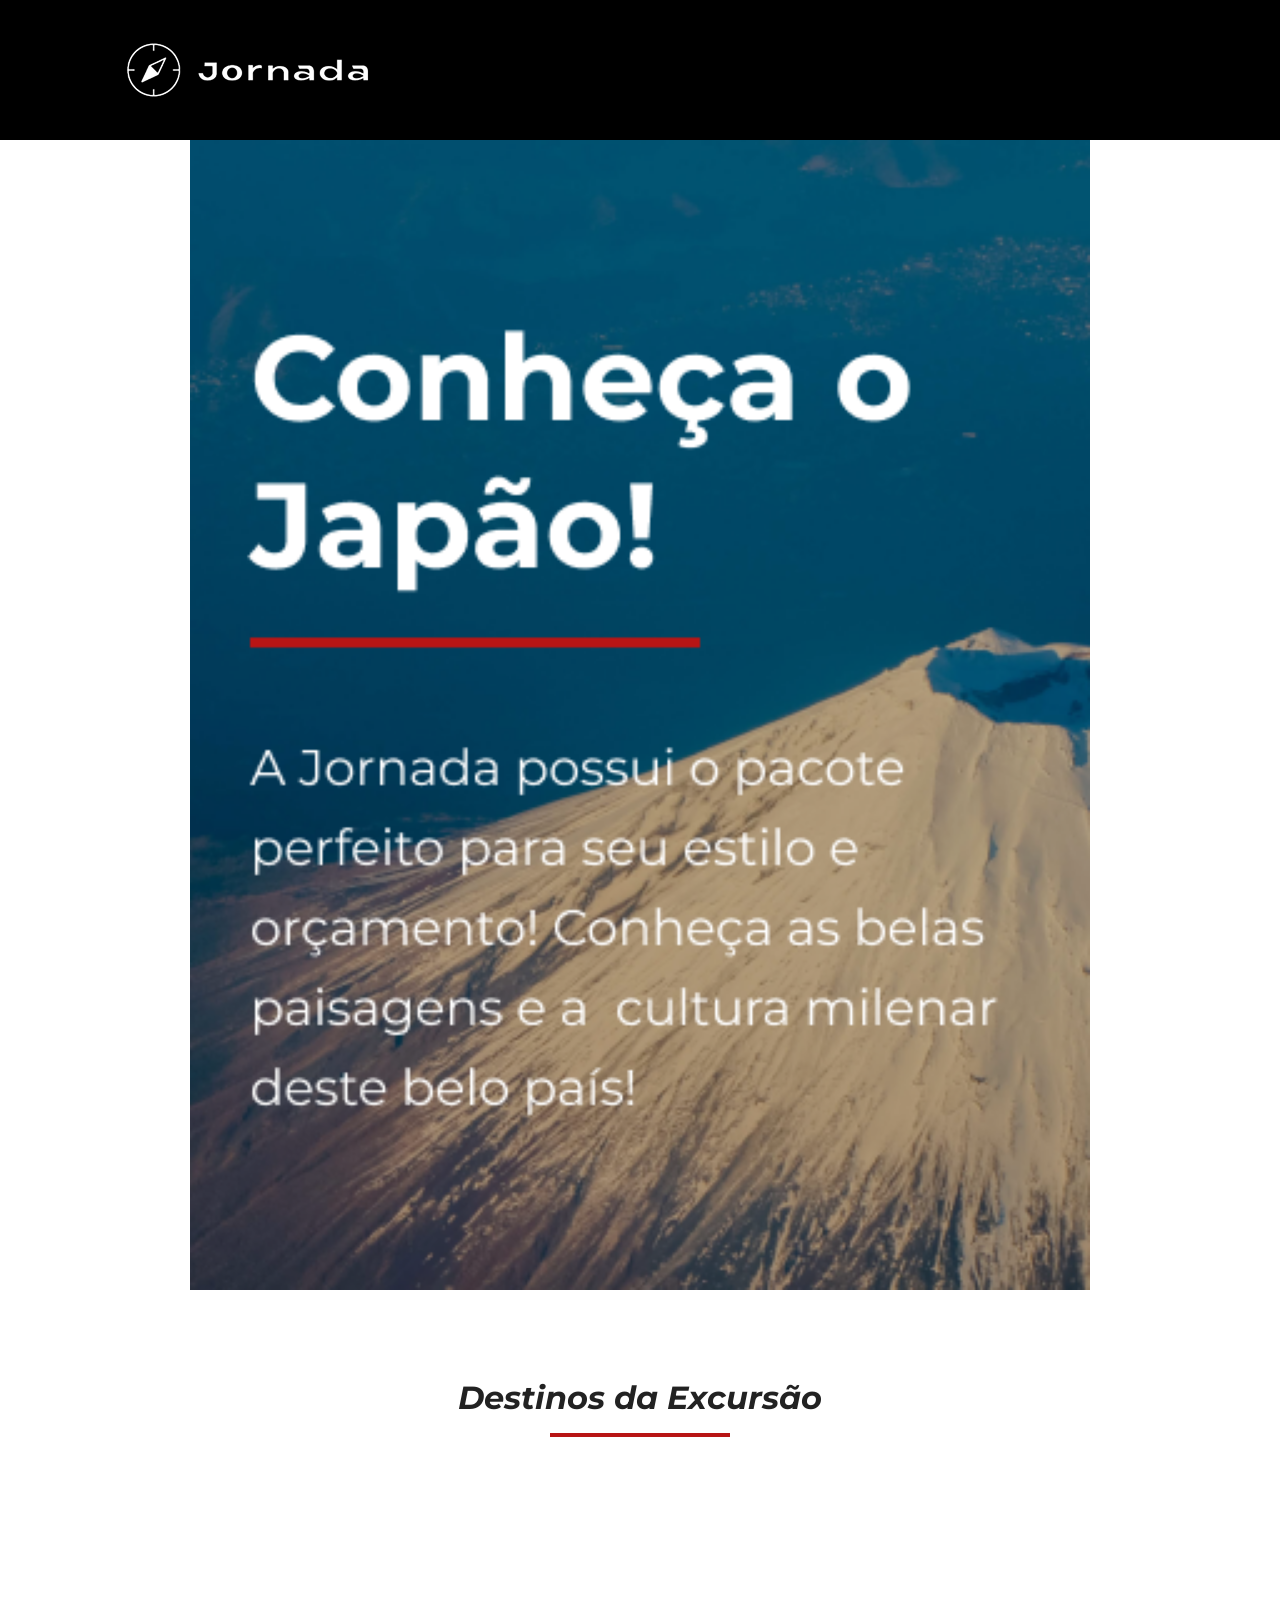
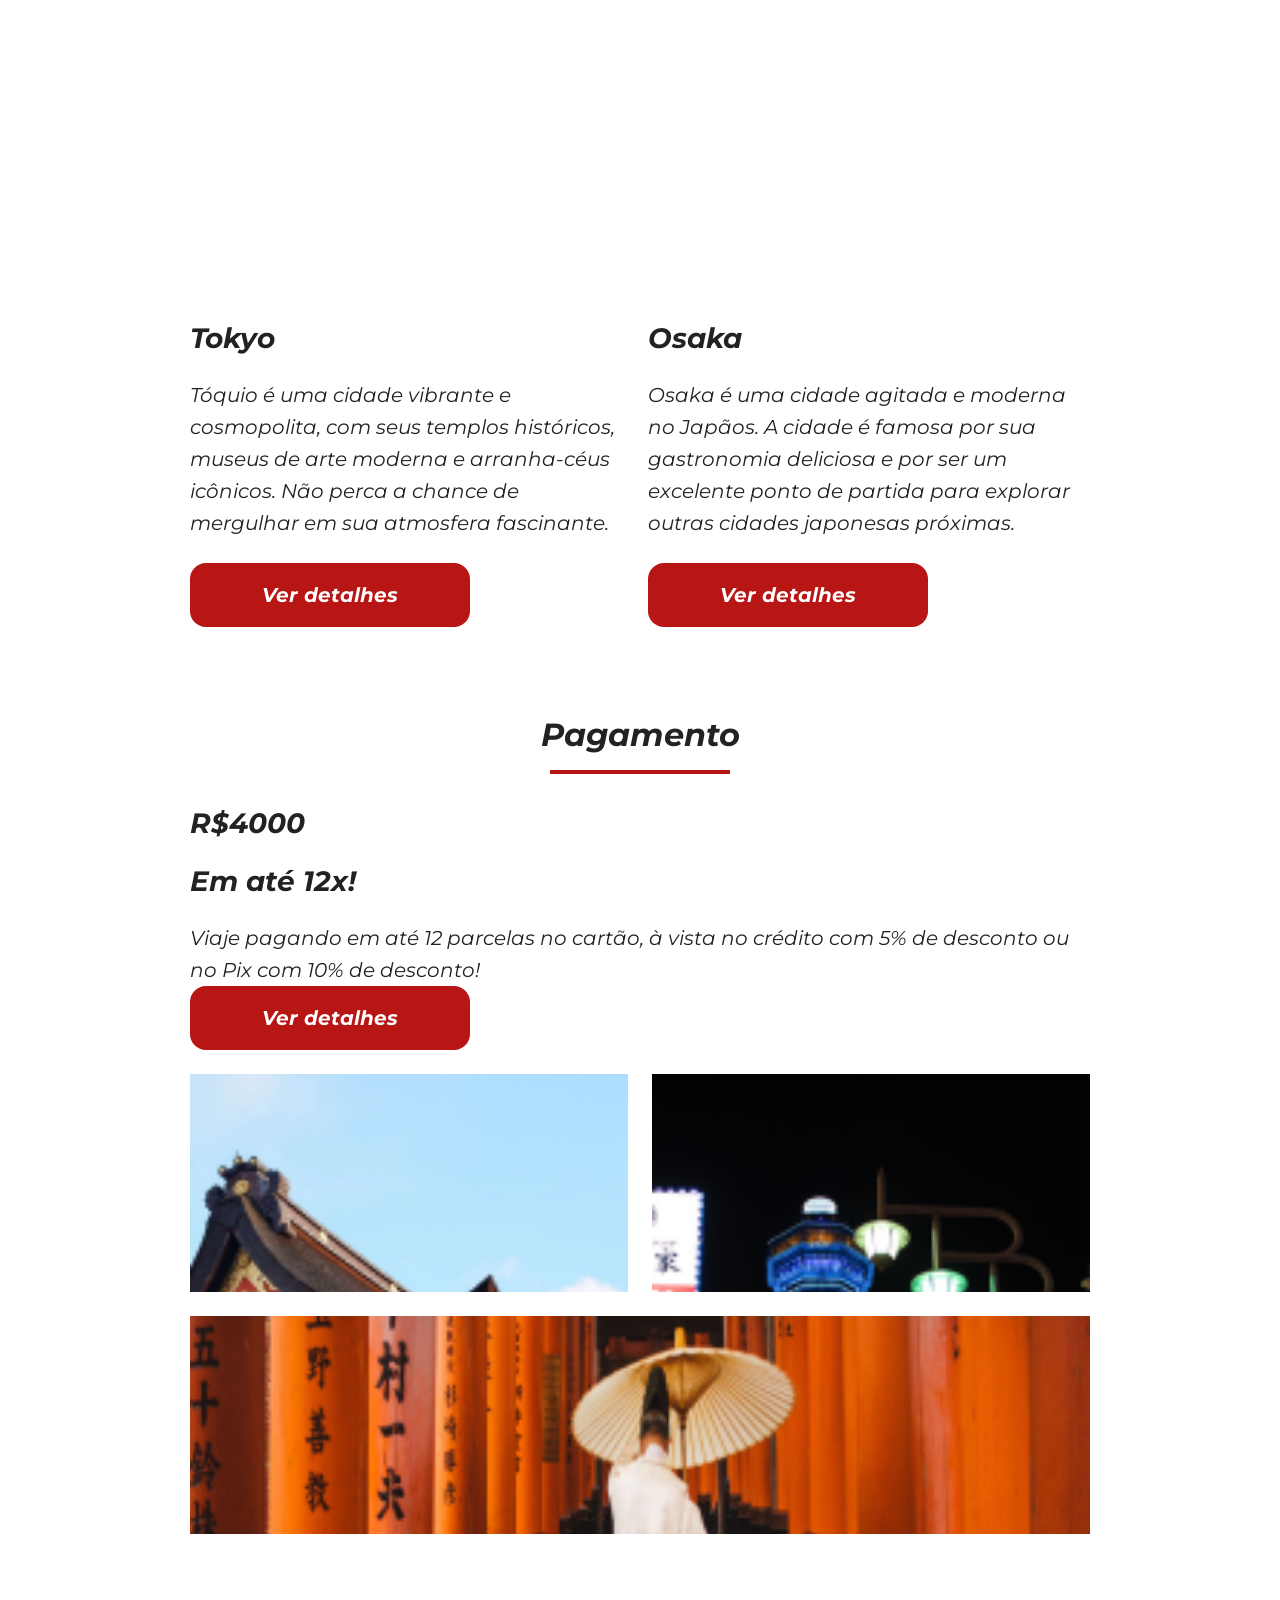
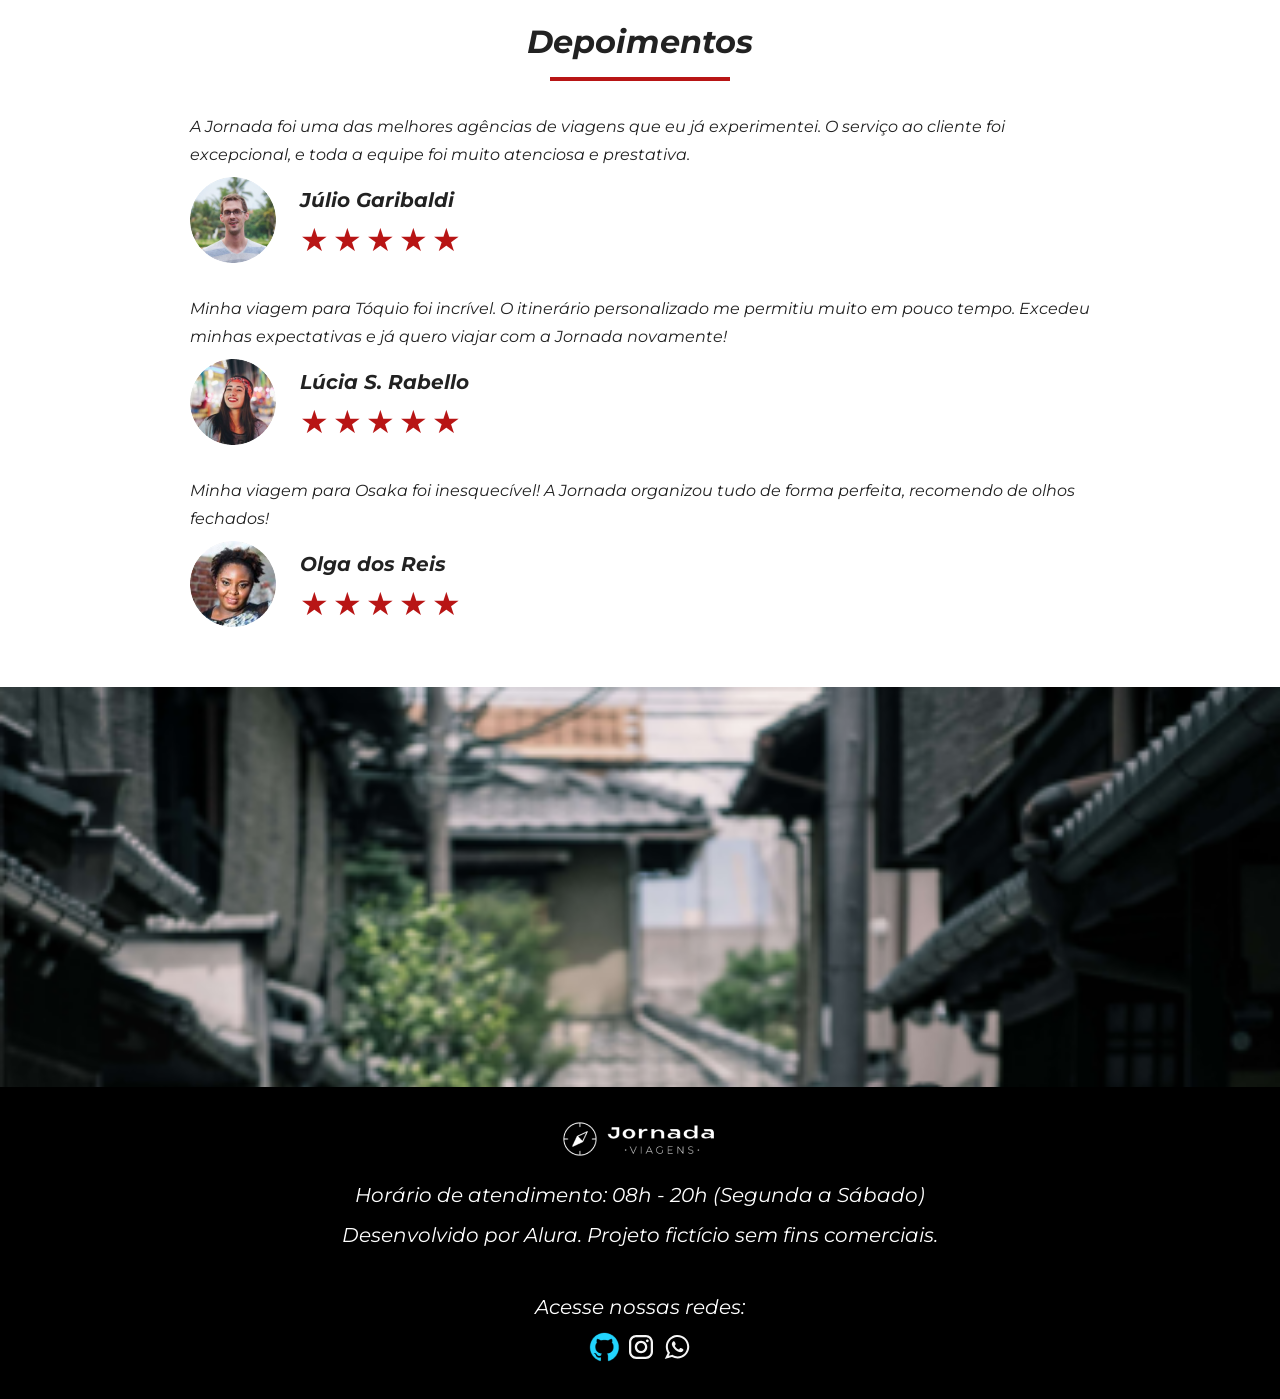
==== pacotes-de-viagens.html @ e1c0dc18 "feat: adiciona pagina de pacote de viagens japan no mobile" ====
<!doctype html>
<html lang="pt-br">
  <head>
    <meta charset="UTF-8" />
    <meta name="viewport" content="width=device-width, initial-scale=1.0" />
    <title>Pacote de Viagens - Jornada Viagens</title>
    <link rel="stylesheet" href="css/global.css" />
    <link rel="stylesheet" href="css/header.css" />
    <link rel="stylesheet" href="css/footer.css" />
    <link rel="stylesheet" href="css/pacotes.css" />
    <link rel="stylesheet" href="css/destination.css" />
    <link rel="stylesheet" href="css/testimonials.css">
  </head>
  <body>
    <header class="main-header">
      <a
        class="logo"
        href="pacotes-de-viagens.html"
        title="voltar para a pagina inicial"
      >
        <img
          src=".//img/bussola-jornada-branca.png"
          alt="Bussola do logo Jornada Viagens na cor branca"
          class="img-mobile"
        />
        <img
          class="img-desktop"
          src="img/bussola-texto-jornada-branca.png"
          alt="Logo Jornada Viagens na cor branca"
        />
      </a>
      <div class="navigation-menu">
        <label for="menu">
          <img src="img/menu.png" alt="menu" />
        </label>
        <input type="checkbox" id="menu" hidden />
        <nav>
          <ul class="list-links">
            <li>
              <a href="blog.html" target="_blank" title="Acessar blog"></a>
            </li>
            <li>
              <a
                href="pacotes.html"
                target="_blank"
                title="Acessar Pacote de Viagens"
              ></a>
            </li>
            <li>
              <a
                href="contato.html"
                target="_blank"
                title="Acessar Contato"
              ></a>
            </li>
          </ul>
        </nav>
      </div>
    </header>
    <main>
      <section class="hero-package">
        <img
          src="img/hero-japao-mobile.png"
          alt="Conheça o Japão - A Jornada possui o pacote perfeito para seu estilo e orçamento"
        />
      </section>
      <section class="destinations">
        <div class="section-title">
          <h2>Destinos da Excursão</h2>
          <hr />
        </div>
        <div class="destinations-items">
          <article class="item tokyo">
            <header>
              <div class="img-item"></div>
              <h3 class="content-title">Tokyo</h3>
            </header>
            <p class="content-text">
              Tóquio é uma cidade vibrante e cosmopolita, com seus templos
              históricos, museus de arte moderna e arranha-céus icônicos. Não
              perca a chance de mergulhar em sua atmosfera fascinante.
            </p>
            <footer>
              <a
                href="#"
                class="button"
                target="_blank"
                title="Veja mais detalhes do destino Tokyo"
                >Ver detalhes</a
              >
            </footer>
          </article>
          <article class="item osaka">
            <header>
              <div class="img-item"></div>
              <h3 class="content-title">Osaka</h3>
            </header>
            <p class="content-text">
              Osaka é uma cidade agitada e moderna no Japãos. A cidade é famosa
              por sua gastronomia deliciosa e por ser um excelente ponto de
              partida para explorar outras cidades japonesas próximas.
            </p>
            <footer>
              <a
                href="#"
                class="button"
                target="_blank"
                title="Veja mais detalhes do destino Osaka"
                >Ver detalhes</a
              >
            </footer>
          </article>
        </div>
      </section>
      <section class="payments-package">
        <div class="section-title">
          <h2>Pagamento</h2>
          <hr />
        </div>
        <div class="payments-content">
          <h3 class="content-title">R$4000</h3>
          <h4 class="content-title">Em até 12x!</h4>
          <p class="content-text">
            Viaje pagando em até 12 parcelas no cartão, à vista no crédito com
            5% de desconto ou no Pix com 10% de desconto!
          </p>
          <a href="#" class="button">Ver detalhes</a>
        </div>
        <div class="image-gallery">
          <div class="image first"></div>
          <div class="image second"></div>
          <div class="image third"></div>
        </div>
      </section>
      <section class="testimonials-package">
        <div class="section-title">
          <h2>Depoimentos</h2>
          <hr />
        </div>
        <div class="testimonial-container">
          <article>
            <header>
              <p>
                A Jornada foi uma das melhores agências de viagens que eu já
                experimentei. O serviço ao cliente foi excepcional, e toda a
                equipe foi muito atenciosa e prestativa.
              </p>
            </header>
            <footer>
              <img
                src="img/avatar-julio.png"
                alt="imagem de perfil do cliente Júlio Garibaldi"
              />
              <div class="profile-content">
                <h3>Júlio Garibaldi</h3>
                <div class="rating">
                  <span class="star">★</span>
                  <span class="star">★</span>
                  <span class="star">★</span>
                  <span class="star">★</span>
                  <span class="star">★</span>
                </div>
              </div>
            </footer>
          </article>
          <article>
            <header>
              <p>
               Minha viagem para Tóquio foi incrível. O itinerário personalizado me permitiu muito em pouco tempo. Excedeu minhas expectativas e já quero viajar com a Jornada novamente!
              </p>
            </header>
            <footer>
              <img
                src="img/avatar-lucia.png"
                alt="imagem de perfil da cliente Lúcia S. Rabello"
              />
              <div class="profile-content">
                <h3>Lúcia S. Rabello</h3>
                <div class="rating">
                  <span class="star">★</span>
                  <span class="star">★</span>
                  <span class="star">★</span>
                  <span class="star">★</span>
                  <span class="star">★</span>
                </div>
              </div>
            </footer>
          </article>
          <article>
            <header>
              <p>
               Minha viagem para Osaka foi inesquecível! A Jornada organizou tudo de forma perfeita, recomendo de olhos fechados!
              </p>
            </header>
            <footer>
              <img
                src="img/avatar-olga.png"
                alt="imagem de perfil da cliente Olga dos Reis"
              />
              <div class="profile-content">
                <h3>Olga dos Reis</h3>
                <div class="rating">
                  <span class="star">★</span>
                  <span class="star">★</span>
                  <span class="star">★</span>
                  <span class="star">★</span>
                  <span class="star">★</span>
                </div>
              </div>
            </footer>
          </article>
        </div>
      </section>
      <section class="bottom-hero-package">
        <div class="hero-img">

        </div>
      </section>
    </main>
    <footer class="main-footer">
      <div class="footer-content">
        <img src="img/logo-footer.png" alt="logo completo Jornada Viagens">
        <p>Horário de atendimento: 08h - 20h (Segunda a Sábado)</p>
        <p>Desenvolvido por Alura. Projeto fictício sem fins comerciais.</p>
      </div>
      <div class="footer-social">
        <p>Acesse nossas redes:</p>

        <a href="https://github.com/Padnogueira" target="_blank" title="Acesse meu portfólio
        "
        ><img src=".//img/github.png" alt="icone do githube na cor azul"></a>
        </a>

        <a href="https://www.instagram.com/padnogueira" target="_blank" title="Acesse meu instagram"

        ><img src=".//img/icone-instagram.svg" alt="icone do instagram na cor branca"></a>
        </a>

        <a href="#" target="_blank" title="Acesse meu whatsapp"
        ><img src=".//img/icone-whatsapp.svg" alt="icone do whatsapp na cor branca"></a>
        </a>
      </div>
    </footer>
  </body>
</html>
---- css/global.css ----
@font-face {
  font-family: "Montserrat";
  src: url(../Montserrat-Italic-VariableFont_wght.ttf);
  font-style: normal;
  font-display: swap;
}

:root {
  --primary-color: #8f0101;
  --secondary-color: #b81515;

  --background-primary-color: #ffffff;
  --background-secondary-color: #f5f5f5;
  --background-tertiary-color: #000000;

  --text-primary-color: #222222;
  --text-secondary-color: #ffffff;

  --title-weight: 700;
  --text-weight: 400;
  --menu-text-weight: 500;
}

/* CSS RESET */
body,
img,
h1,
p,
fieldset,
legend,
label,
input,
select,
textarea,
button {
  margin: 0;
  padding: 0;
  box-sizing: border-box;
}

body {
  font-family: "Montserrat";
  color: var(--text-primary-color);
}

section {
  width: 312px;
  margin: 0 auto 60px;
}

section.hero {
  width: 100%;
  margin: 0;
}

section.bottom-hero {
  width: 100%;
  margin: 0;
}

.section-title {
  width: 280px;
  margin: 0 auto 32px;
}
.section-title h2 {
  font-size: 28px;
  font-weight: var(--title-weight);
  margin: 0;
  text-align: center;
  margin-top: 88px;
}

.section-title hr {
  width: 180px;
  height: 4px;
  background-color: var(--secondary-color);
  border: none;
  margin: 16px auto 32px;
}

.content-title {
  font-size: 28px;
  font-weight: var(--title-weight);
  margin: 0 0 24px;
}
.content-text {
  font-size: 20px;
  font-weight: var(--text-weight);
  line-height: 32px;
}

.button {
  min-width: 280px;
  height: 64px;
  color: var(--text-secondary-color);
  font-weight: var(--title-weight);
  font-size: 20px;
  background-color: var(--secondary-color);
  border-radius: 16px;
  display: inline-block;
  text-decoration: none;
  line-height: 64px;
  text-align: center;
}

@media screen and (min-width: 768px) {
  section {
    width: 648px;
  }
  .section-title {
    width: 100%;
    margin: 0 auto;
  }
  .section-title h2 {
    font-size: 32px;
  }
}

@media screen and (min-width: 1024px) {
  section {
    width: 900px;
  }
  .button:hover {
    background-color: var(--primary-color);
  }
}

@media screen and (min-width: 1440px) {
  section {
    width: 1200px;
  }
}
---- css/header.css ----
.main-header {
  background-color: var(--background-tertiary-color);
  display: flex;
  flex-direction: row;
  justify-content: space-between;
  align-items: flex-start;
  padding: 38px 48px;
  position: relative;
}

.logo {
  display: inline-block;
  width: 68px;
  height: 64px;
}

.img-mobile {
  display: block;
}
.img-desktop {
  display: none;
}
.navigation-menu {
  margin-top: 24px;
}

input[type="checkbox"]:checked ~ nav {
  display: block;
  position: absolute;
  top: 100%;
  left: 0;
  width: 100%;
  background-color: var(--background-tertiary-color);
}

nav {
  display: none;
  font-family: "Montserrat";
}

.list-links {
  list-style: none;
  font-weight: var(--menu-text-weight);
}

.list-links li {
  margin: 16px 0;
}
.list-links li a {
  color: var(--text-secondary-color);
  text-decoration: none;
  font-weight: var(--menu-text-weight);
  font-size: 24px;
}

@media screen and (min-width: 768px) {
  .navigation-menu {
    margin-top: 0;
  }
  .navigation-menu label {
    display: none;
  }
  .navigation-menu nav {
    display: block;
  }
  .navigation-menu ul {
    display: flex;
    justify-content: space-between;
    align-items: center;
    padding: 0;
    width: 467px;
  }
  .navigation-menu ul li {
    margin: 0;
  }
}

@media screen and (min-width: 1024px) {
  .main-header {
    padding: 38px 120px;
  }
  .logo {
    width: 206px;
    height: 64px;
  }

  .img-desktop {
    display: block;
  }

  .img-mobile {
    display: none;
  }
  .navigation-menu a:hover {
    color: var(--primary-color);
  }
}

@media screen and (min-width: 1920px) {
  .main-header {
    padding: 38px 160px;
  }
}
---- css/footer.css ----
.main-footer {
  background-color: var(--background-tertiary-color);
  width: 100%;
  display: flex;
  flex-direction: column;
  align-items: center;
  padding: 32px 34px;
  box-sizing: border-box;
}

.main-footer .footer-content {
  text-align: center;
}
.main-footer .footer-content img {
  margin-bottom: 16px;
}
.main-footer p {
  color: var(--text-secondary-color);
  font-size: 16px;
  line-height: 28px;
  font-weight: var(--text-weight);
  margin-bottom: 8px;
}

.main-footer .footer-social {
  text-align: center;
}

@media screen and (min-width: 768px) {
  .main-footer {
    padding: 32px 60px;
  }
  .main-footer p {
    font-size: 20px;
    line-height: 32px;
  }
  .main-footer .footer-social {
    margin-top: 32px;
  }
}

@media screen and (min-width: 1440px) {
  .main-footer {
    flex-direction: row;
    padding: 52px 120px;
    justify-content: space-between;
  }
  .main-footer .footer-content {
    text-align: left;
  }
  .main-footer .footer-social {
    width: 165px;
  }
  .main-footer .footer-social p {
    font-size: 16px;
  }
}
---- css/pacotes.css ----
.hero-package img {
    
    width: 100%;
    display: block;
}

.payments-content {
    margin-bottom: 24px;
}

.image-gallery {
    display: grid;
    grid-template-columns: 1fr 1fr;
    gap: 24px;
    height: 460px;
    margin-top: 24px;
    width: 100%;
}

.image-gallery .first {
    background: url(../img/gallery-japao-1-mobile.png) no-repeat;
    background-size: cover;
}

.image-gallery .second {
    background: url(../img/gallery-japao-2-mobile.png) no-repeat;
    background-size: cover;
}

.image-gallery .third {
    background: url(../img/gallery-japao-3-mobile.png) no-repeat;
    background-size: cover;
    grid-column: span 2; /* ocupa as duas colunas */
}

.bottom-hero-package .hero-img {
    background: url(../img/bg-bottom-hero-japan-mobile.png) no-repeat;
    background-size: cover;
    height: 400px;
    width: 100%;
}

section.bottom-hero-package {
    width: 100%;
    margin: 0;
}
---- css/destination.css ----
.destinations-items {
  display: flex;
  flex-direction: column;
  align-items: center;
  gap: 24px;
}

.destinations .item .img-item {
  width: 100%;
  height: 368px;
}

.destinations .item.tokyo .img-item {
  background: url(../img/tokyo-mobile.jpg);
  background-size: cover;
}
.destinations .item.osaka .img-item {
  background: url(../img/osaka-mobile.jpg);
  background-size: cover;
}
.destination .item header h3 {
  margin: 24px 0;
}
.destinations .item p {
  margin-bottom: 24px;
  
}
.destinations .button {
  width: 100%;
}

@media screen and (min-width: 768px) {
  .destinations {
    width: 648px;
  }
  .destinations .item .img-item {
    width: 100%;
    height: 452px;
  }
 .destinations .item.tokyo .img-item {
  background: url(../img/tokyo-tablet-desk.jpg);
  background-size: cover;
 }
  .destinations .item.osaka .img-item {
    background: url(../img/osaka-tablet-desk.jpg);
    background-size: cover;
  }
  .destinations .button {
    width: 280px;
  }
}
@media screen and (min-width: 1024px) {
  .destinations {
    width: 900px;
  }

  .destinations .item .img-item {
    width: 100%;
    height: 452px;
  }
  .destinations-items {
    flex-direction: row;
    align-items: flex-start;
  }
}
@media screen and (min-width: 1440px) {
  .destinations {
    width: 1200px;
    
  }
  .destinations-items {
    flex-direction: row;
  }
}
---- css/testimonials.css ----
.testimonial-container {
  display: flex;
  flex-direction: column;
  gap: 32px;
}

.testimonial-container article header p {
  font-size: 16px;
  line-height: 28px;
}

.testimonial-container footer {
  display: flex;
  flex-direction: row;
  align-items: center;
  gap: 24px;
  margin-top: 8px;
}

.testimonial-container footer img {
  width: 86px;
  height: 86px;
}

.testimonial-container footer .profile-content h3 {
  font-size: 20px;
  line-height: 32px;
  font-weight: var(--title-weight);
  margin: 0 0 8px;
}
.testimonial-container footer .profile-content .rating .star {
  font-size: 32px;
  color: var(--secondary-color);
  line-height: 32px;
}
@media screen and (min-width: 1440px) {
  .testimonial-container {
    flex-direction: row;
  }
}
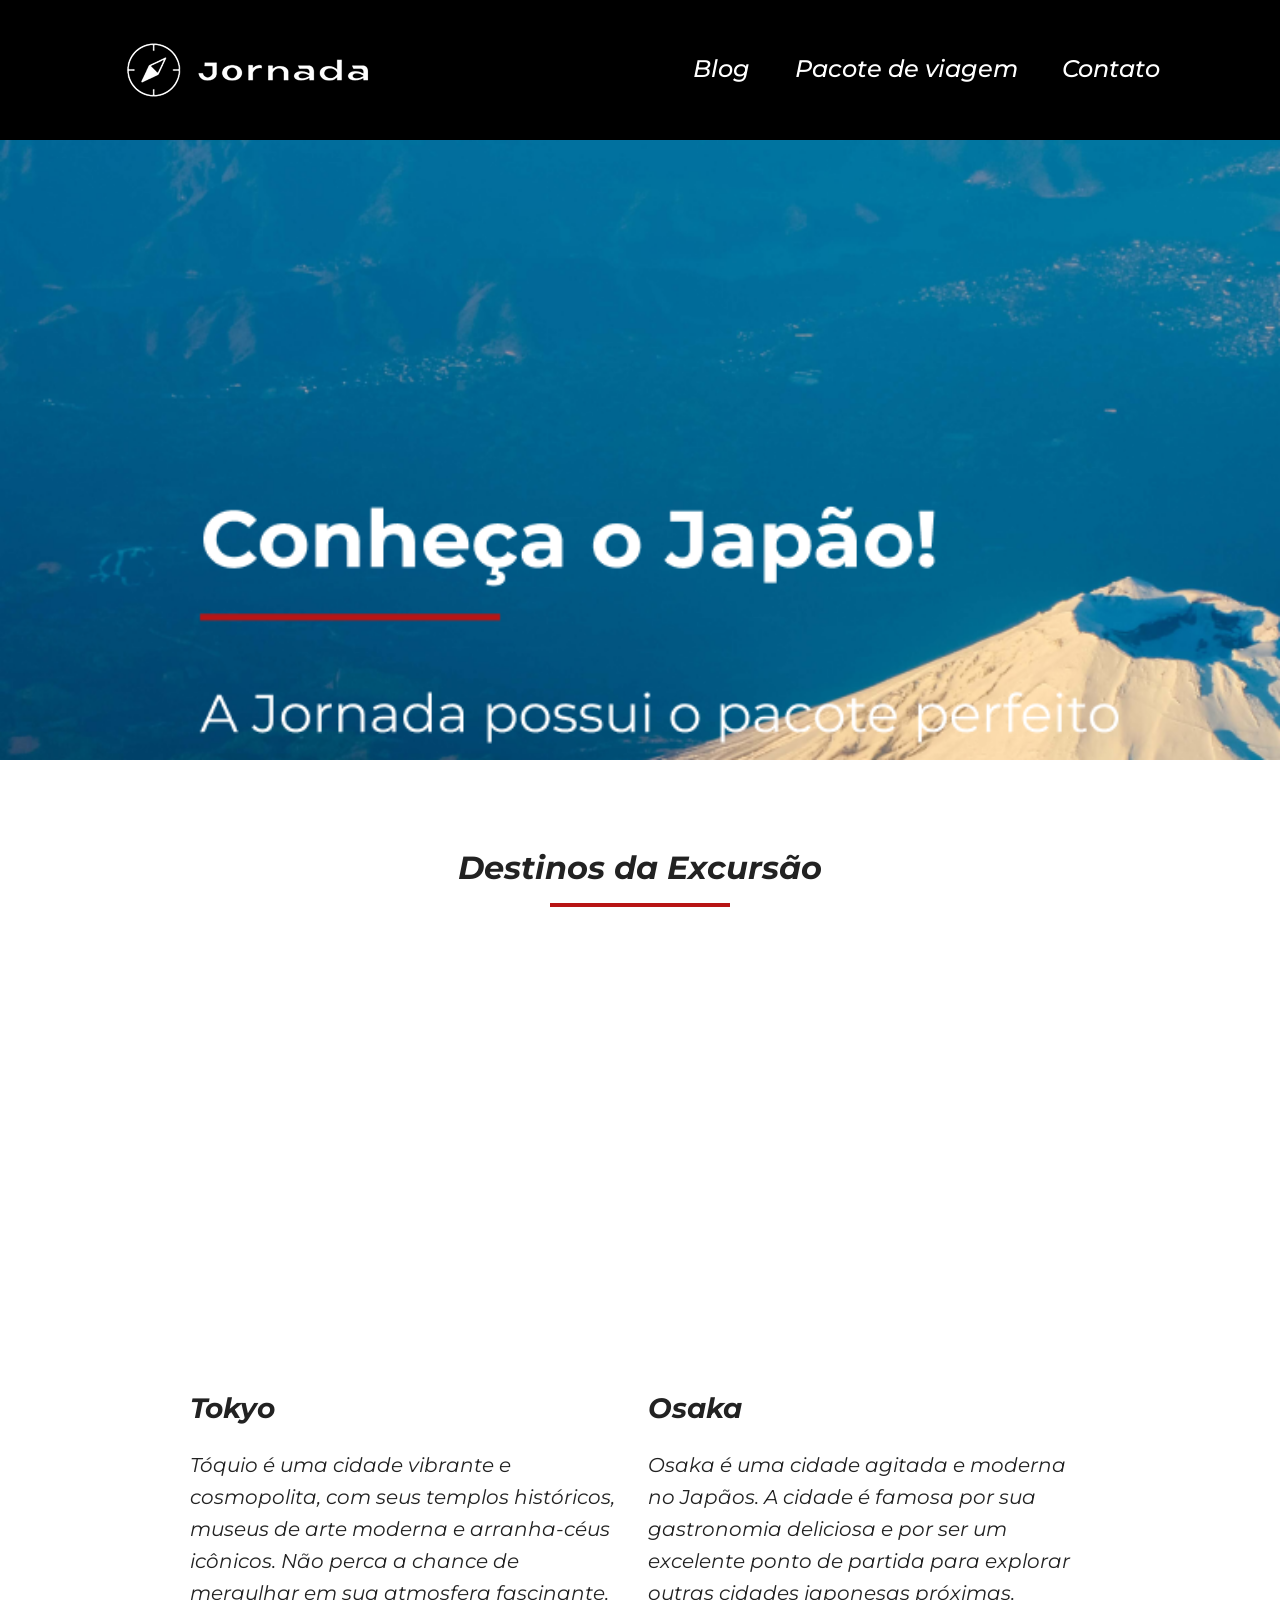
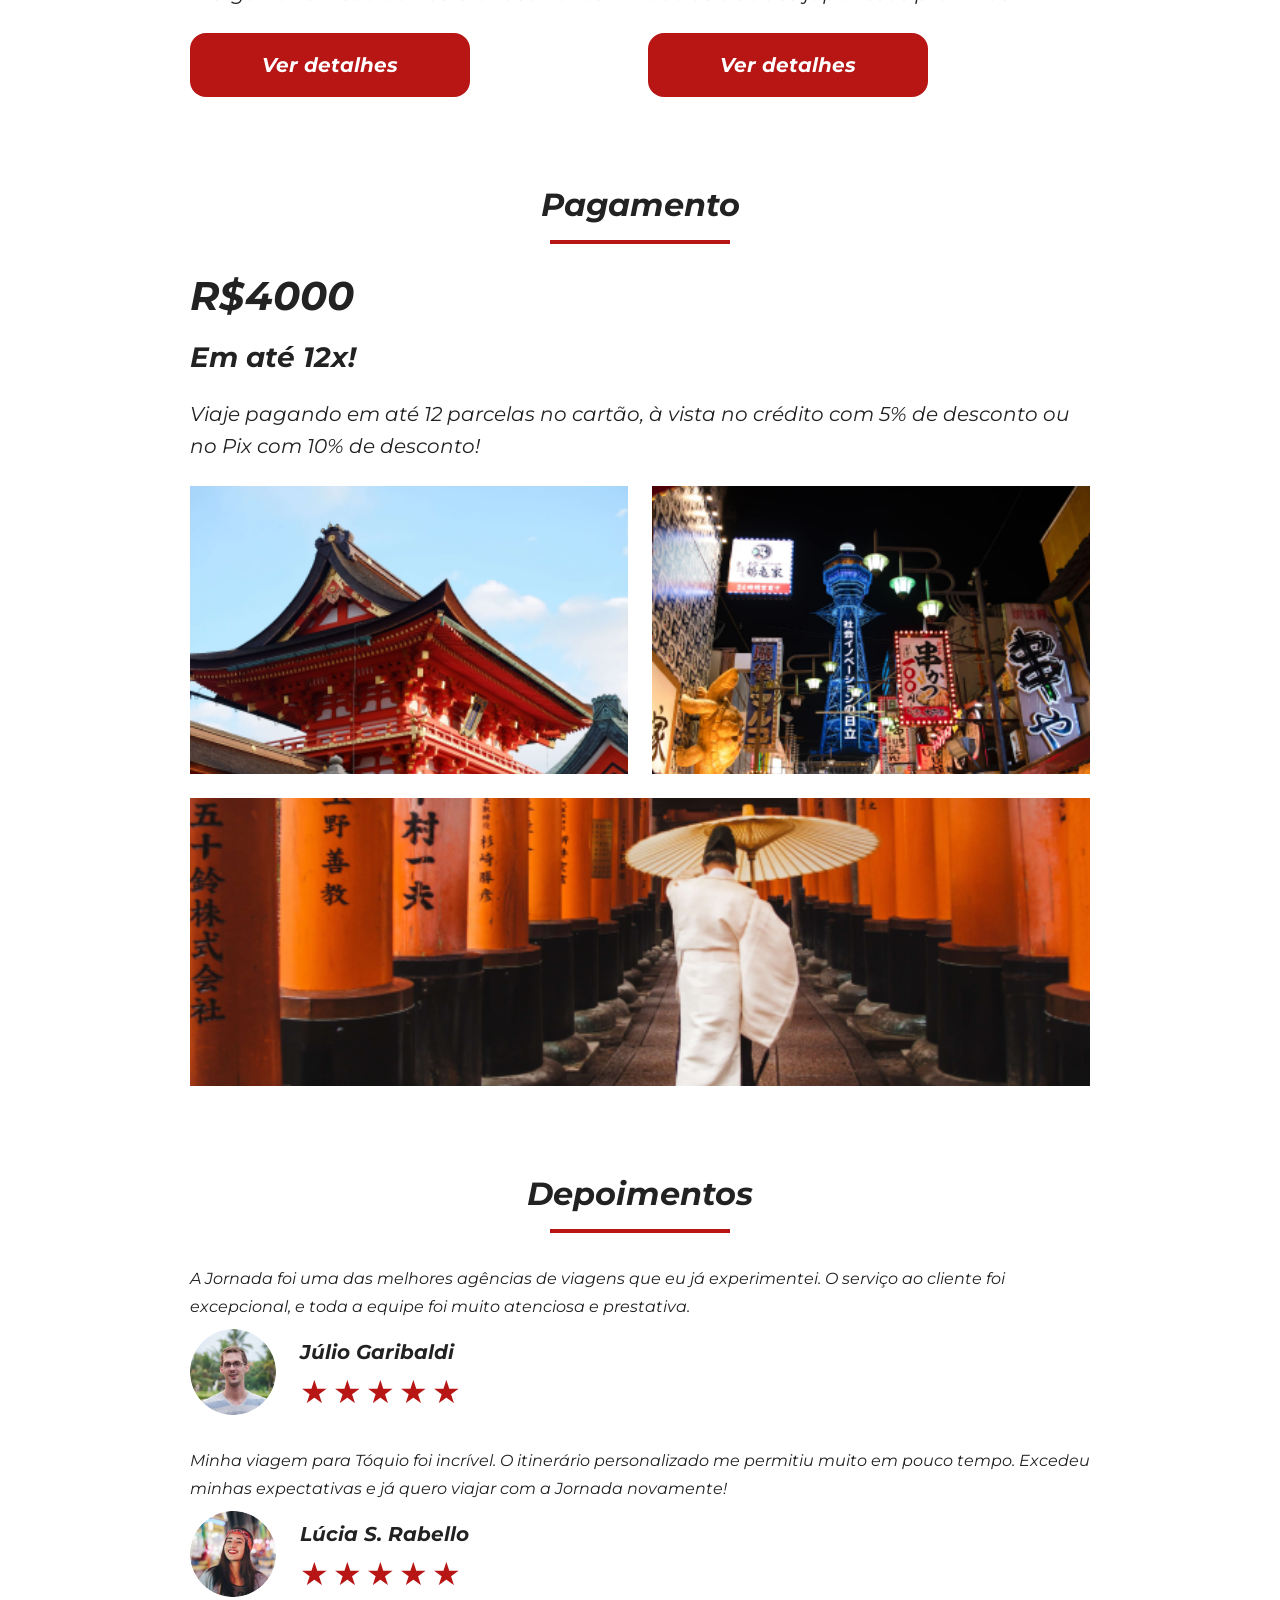
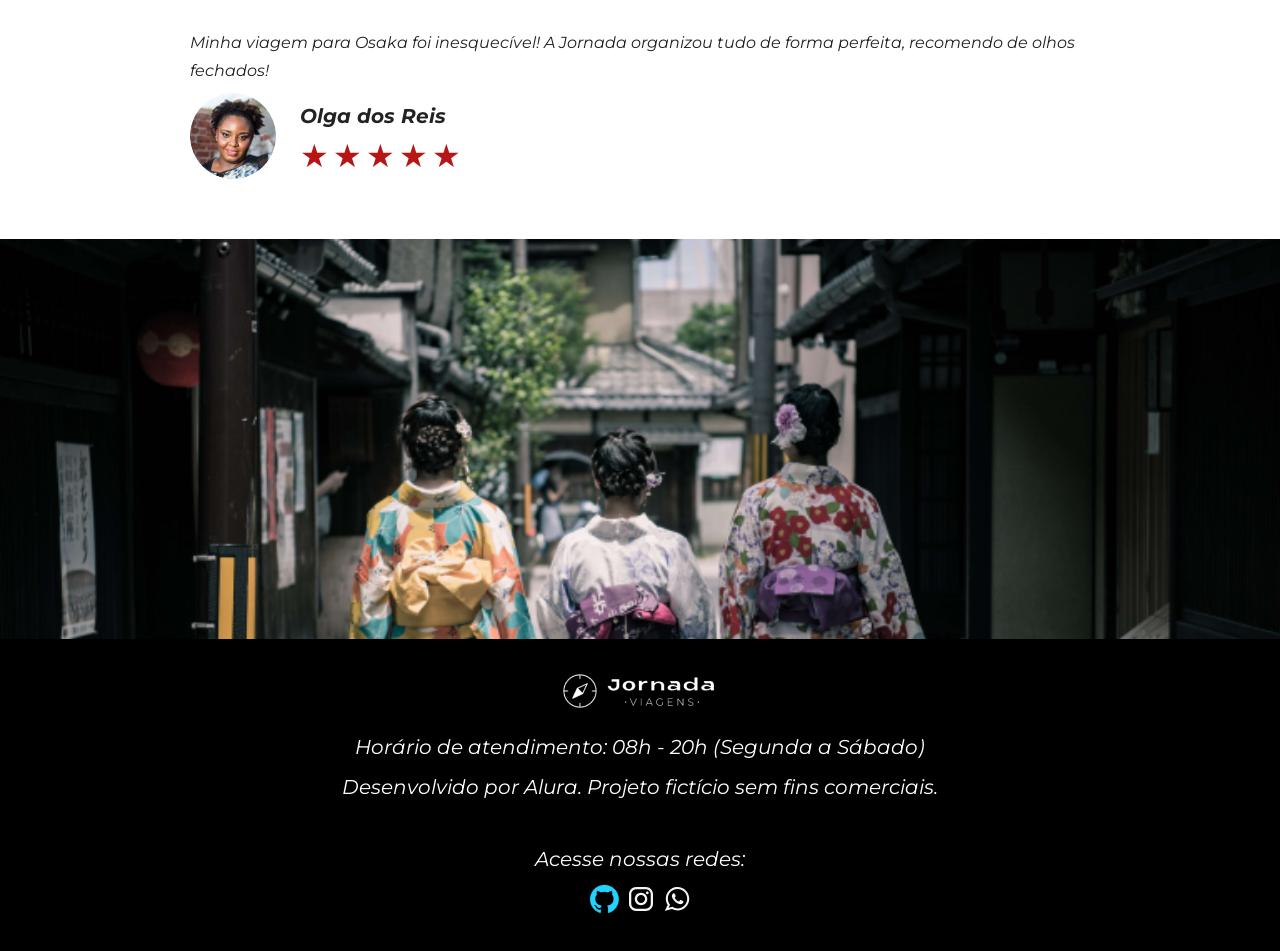
==== commit 91a2ff80: "feat: adiciona responsividade tablet na pagina de pacotes" ====
--- a/pacotes-de-viagens.html
+++ b/pacotes-de-viagens.html
@@ -37,21 +37,21 @@
         <nav>
           <ul class="list-links">
             <li>
-              <a href="blog.html" target="_blank" title="Acessar blog"></a>
+              <a href="blog.html" target="_blank" title="Acessar blog">Blog</a>
             </li>
             <li>
               <a
                 href="pacotes.html"
                 target="_blank"
                 title="Acessar Pacote de Viagens"
-              ></a>
+              >Pacote de viagem</a>
             </li>
             <li>
               <a
                 href="contato.html"
                 target="_blank"
                 title="Acessar Contato"
-              ></a>
+              >Contato</a>
             </li>
           </ul>
         </nav>
@@ -59,10 +59,7 @@
     </header>
     <main>
       <section class="hero-package">
-        <img
-          src="img/hero-japao-mobile.png"
-          alt="Conheça o Japão - A Jornada possui o pacote perfeito para seu estilo e orçamento"
-        />
+        <div class="hero-img"></div>
       </section>
       <section class="destinations">
         <div class="section-title">
--- a/css/pacotes.css
+++ b/css/pacotes.css
@@ -1,9 +1,9 @@
-.hero-package img {
-    
+.hero-package .hero-img {
+    background: url(../img/hero-japao-mobile.png) no-repeat;
+    background-size: cover;
+    height: 400px;
     width: 100%;
-    display: block;
 }
-
 .payments-content {
     margin-bottom: 24px;
 }
@@ -40,7 +40,61 @@
     width: 100%;
 }
 
-section.bottom-hero-package {
+.payments-package h3.content-title {
+    font-size: 40px;
+    font-weight: 700;
+    line-height: 1;
+}
+
+@media screen and (min-width: 768px) {
+    .hero-package .hero-img {
+        background: url(../img/hero-japao-tablet.png) no-repeat;
+        background-size: cover;
+        height: 620px;
+    }
+
+    .bottom-hero-package .hero-img {
+        background: url(../img/bg-bottom-hero-japan-tablet.png) no-repeat;
+        background-size: cover;
+        height: 400px;
+    }
+
+    .image-gallery {
+        height: 600px;
+    }
+
+    .image-gallery .first {
+        background: url(../img/gallery-japao-1-tablet.png) no-repeat;
+        background-size: cover;
+    }
+
+    .image-gallery .second {
+        background: url(../img/gallery-japao-2-tablet.png) no-repeat;
+        background-size: cover;
+    }
+
+    .image-gallery .third {
+        background: url(../img/gallery-japao-3-tablet.png) no-repeat;
+        background-size: cover;
+    }
+
+    .destinations .button {
+        width: 280px;
+    }
+
+    section.bottom-hero-package {
+        width: 100%;
+        margin: 0;
+    }
+    section.hero-package {
     width: 100%;
     margin: 0;
+}
+.payments-package .button {
+    display: none;
+}
+.navigation-menu ul li a:hover {
+    text-decoration: underline;
+}
+
 }
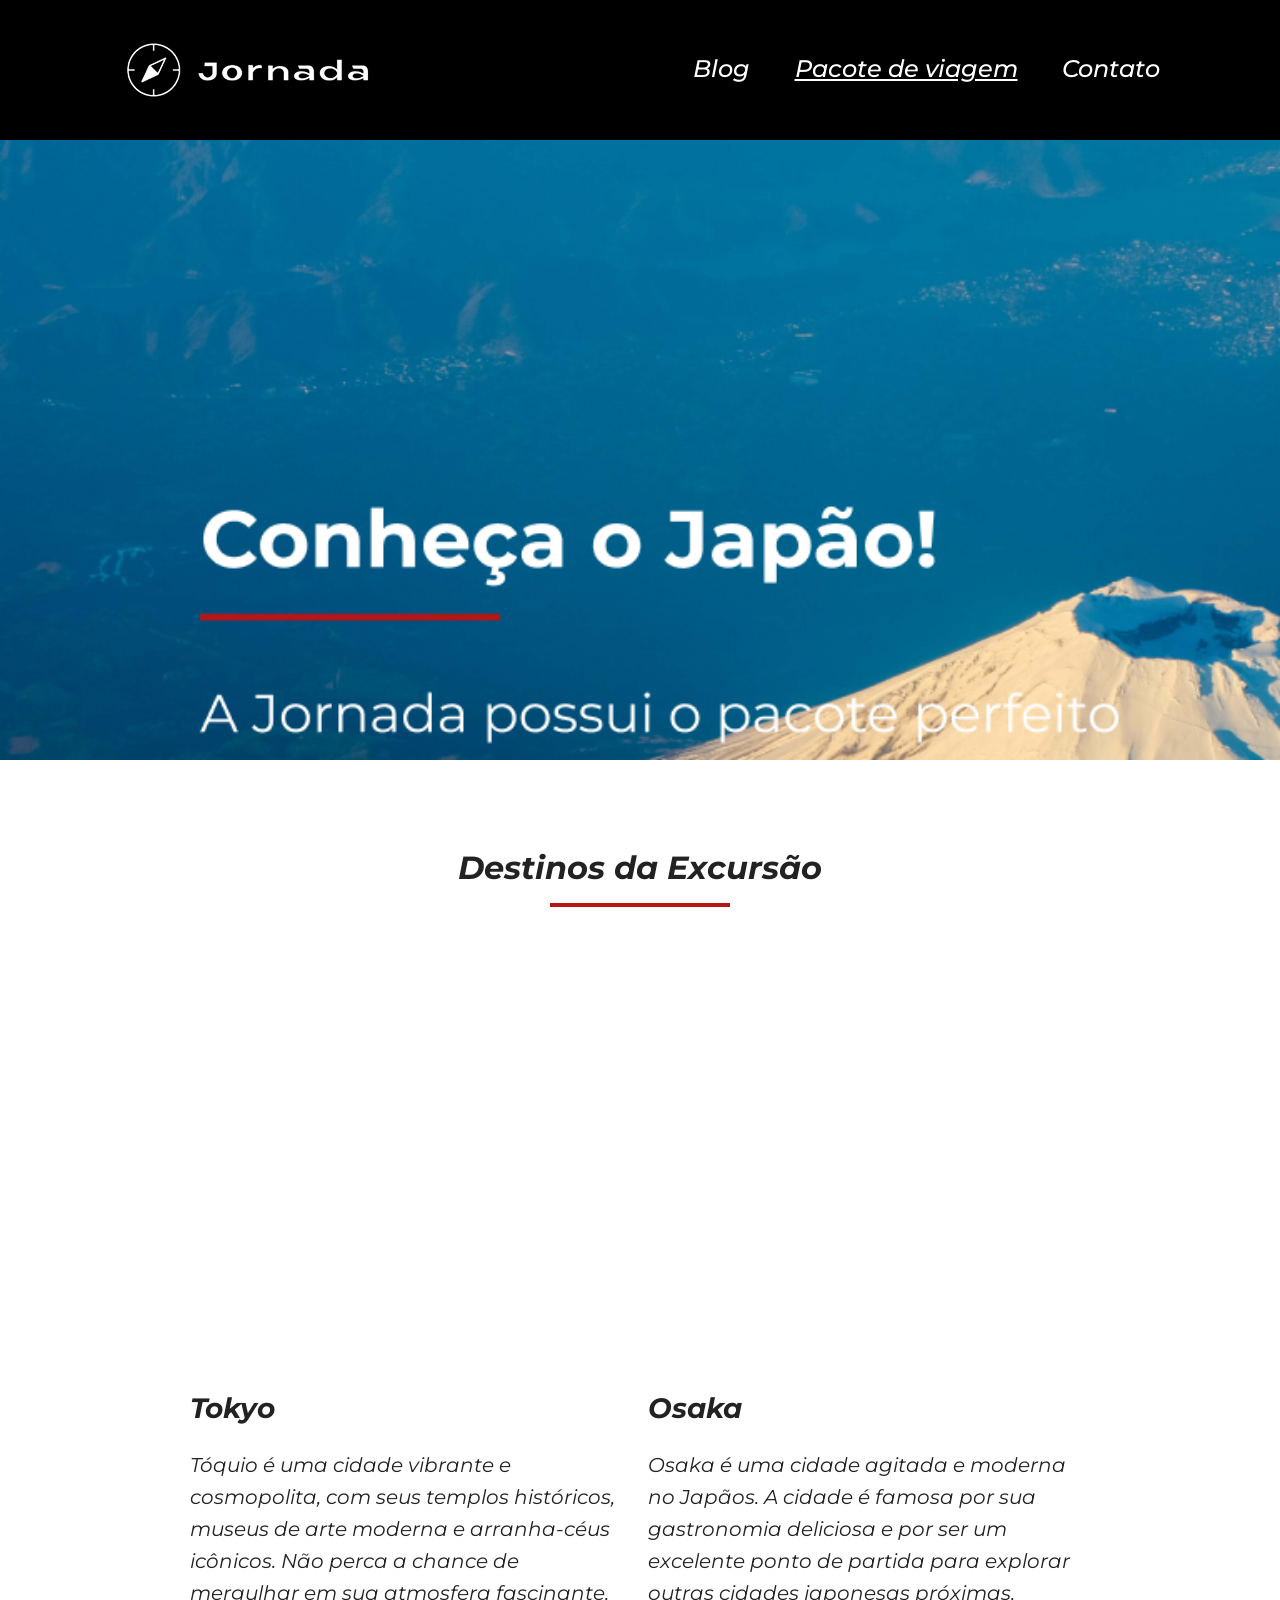
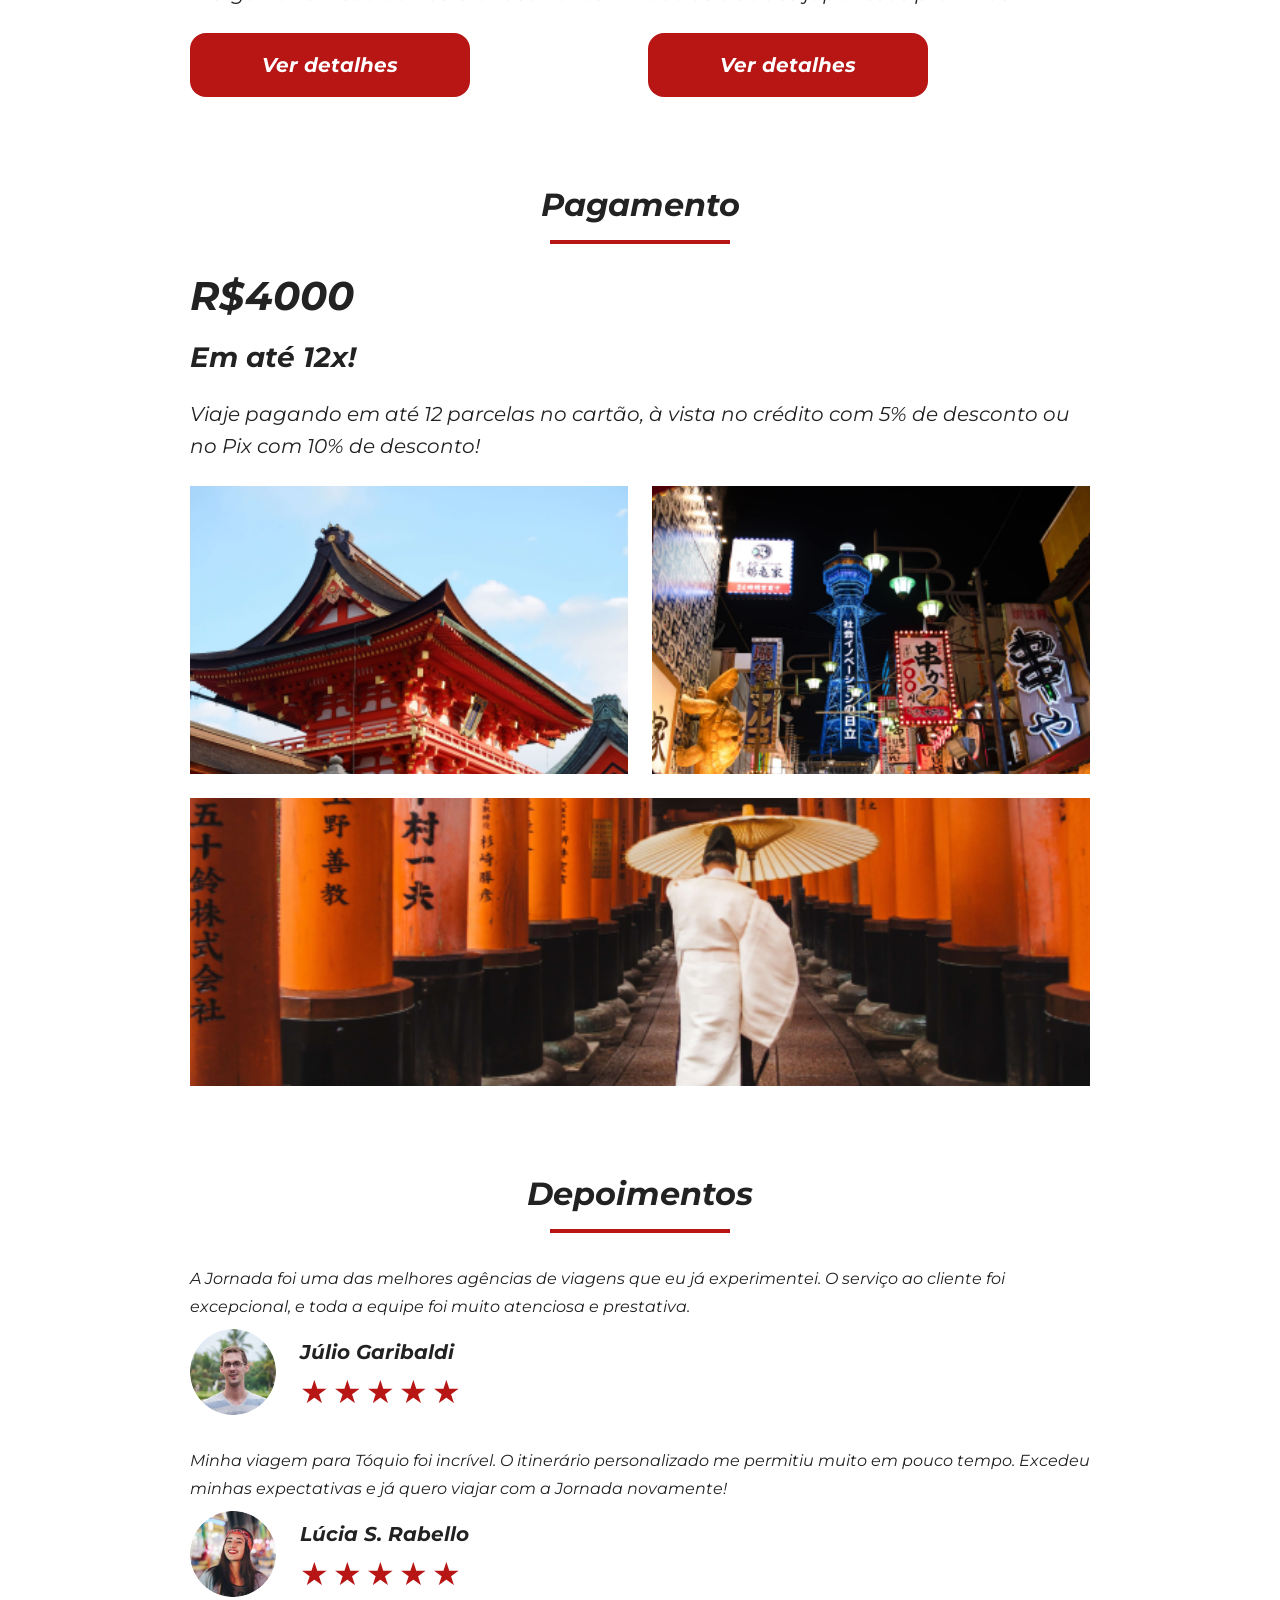
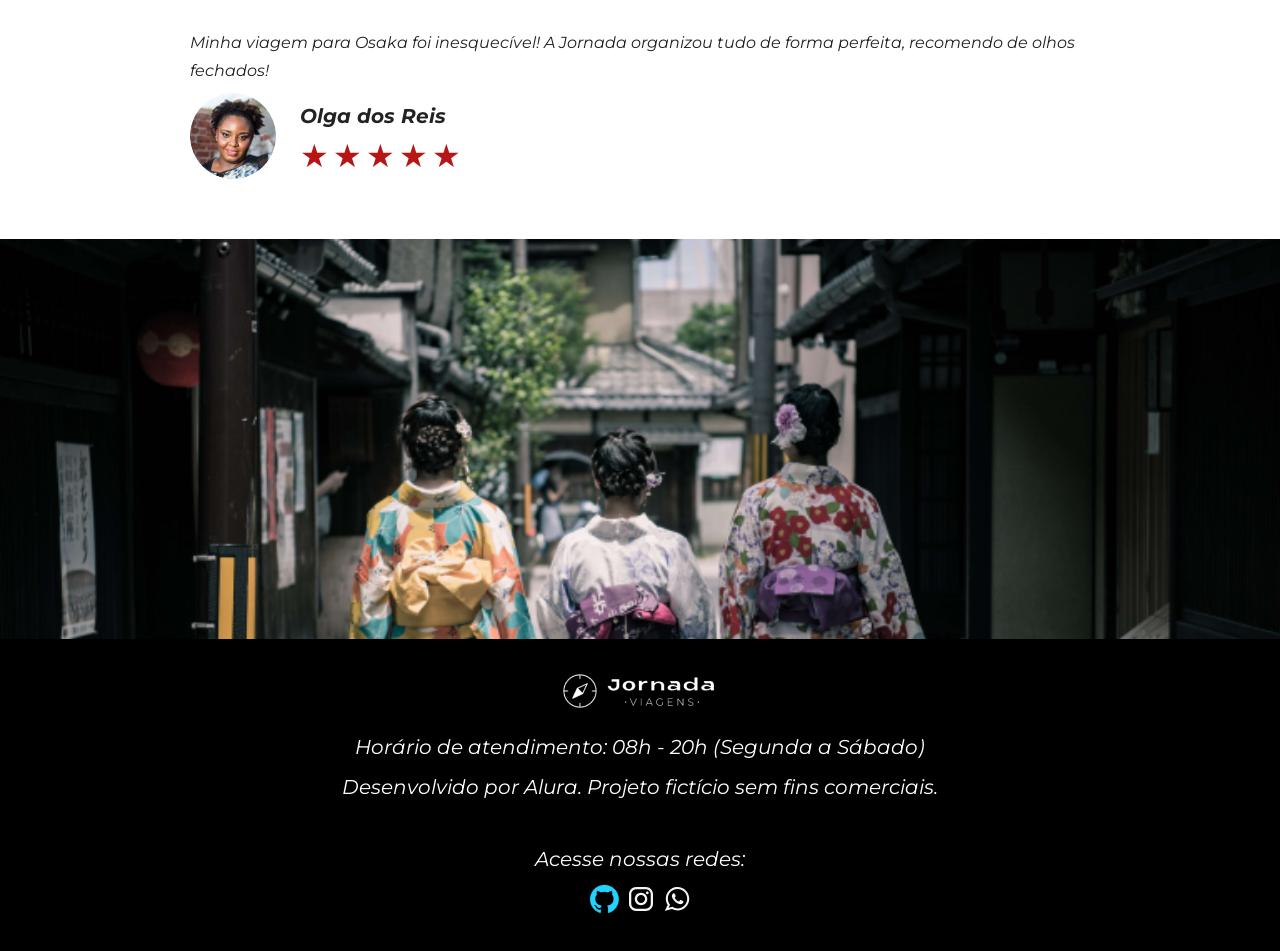
==== commit 5cf8b225: "Inicia parte do desktop do projeto" ====
--- a/pacotes-de-viagens.html
+++ b/pacotes-de-viagens.html
@@ -41,7 +41,8 @@
             </li>
             <li>
               <a
-                href="pacotes.html"
+              class="active"
+                href="pacotes-de-viagens.html"
                 target="_blank"
                 title="Acessar Pacote de Viagens"
               >Pacote de viagem</a>
--- a/css/header.css
+++ b/css/header.css
@@ -52,7 +52,9 @@
   font-weight: var(--menu-text-weight);
   font-size: 24px;
 }
-
+.list-links li a.active {
+  text-decoration: underline;
+}
 @media screen and (min-width: 768px) {
   .navigation-menu {
     margin-top: 0;
--- a/css/pacotes.css
+++ b/css/pacotes.css
@@ -1,100 +1,140 @@
 .hero-package .hero-img {
-    background: url(../img/hero-japao-mobile.png) no-repeat;
-    background-size: cover;
-    height: 400px;
-    width: 100%;
+  background: url(../img/hero-japao-mobile.png) no-repeat;
+  background-size: cover;
+  height: 400px;
+  width: 100%;
 }
 .payments-content {
-    margin-bottom: 24px;
+  margin-bottom: 24px;
 }
 
 .image-gallery {
-    display: grid;
-    grid-template-columns: 1fr 1fr;
-    gap: 24px;
-    height: 460px;
-    margin-top: 24px;
-    width: 100%;
+  display: grid;
+  grid-template-columns: 1fr 1fr;
+  gap: 24px;
+  height: 460px;
+  margin-top: 24px;
+  width: 100%;
 }
 
 .image-gallery .first {
-    background: url(../img/gallery-japao-1-mobile.png) no-repeat;
-    background-size: cover;
+  background: url(../img/gallery-japao-1-mobile.png) no-repeat;
+  background-size: cover;
 }
 
 .image-gallery .second {
-    background: url(../img/gallery-japao-2-mobile.png) no-repeat;
-    background-size: cover;
+  background: url(../img/gallery-japao-2-mobile.png) no-repeat;
+  background-size: cover;
 }
 
 .image-gallery .third {
-    background: url(../img/gallery-japao-3-mobile.png) no-repeat;
-    background-size: cover;
-    grid-column: span 2; /* ocupa as duas colunas */
+  background: url(../img/gallery-japao-3-mobile.png) no-repeat;
+  background-size: cover;
+  grid-column: span 2;
 }
 
 .bottom-hero-package .hero-img {
-    background: url(../img/bg-bottom-hero-japan-mobile.png) no-repeat;
-    background-size: cover;
-    height: 400px;
-    width: 100%;
+  background: url(../img/bg-bottom-hero-japan-mobile.png) no-repeat;
+  background-size: cover;
+  height: 400px;
+  width: 100%;
+}
+
+section.hero-package {
+  width: 100%;
+  margin: 0;
+}
+
+section.bottom-hero-package {
+  width: 100%;
+  margin: 0;
 }
 
 .payments-package h3.content-title {
-    font-size: 40px;
-    font-weight: 700;
-    line-height: 1;
+  font-size: 40px;
+  font-weight: 700;
+  line-height: 1;
 }
 
 @media screen and (min-width: 768px) {
-    .hero-package .hero-img {
-        background: url(../img/hero-japao-tablet.png) no-repeat;
-        background-size: cover;
-        height: 620px;
-    }
+  .hero-package .hero-img {
+    background: url(../img/hero-japao-tablet.png) no-repeat;
+    background-size: cover;
+    height: 620px;
+  }
 
-    .bottom-hero-package .hero-img {
-        background: url(../img/bg-bottom-hero-japan-tablet.png) no-repeat;
-        background-size: cover;
-        height: 400px;
-    }
+  .bottom-hero-package .hero-img {
+    background: url(../img/bg-bottom-hero-japan-tablet.png) no-repeat;
+    background-size: cover;
+    height: 400px;
+  }
 
-    .image-gallery {
-        height: 600px;
-    }
+  .image-gallery {
+    height: 600px;
+  }
 
-    .image-gallery .first {
-        background: url(../img/gallery-japao-1-tablet.png) no-repeat;
-        background-size: cover;
-    }
+  .image-gallery .first {
+    background: url(../img/gallery-japao-1-tablet.png) no-repeat;
+    background-size: cover;
+  }
 
-    .image-gallery .second {
-        background: url(../img/gallery-japao-2-tablet.png) no-repeat;
-        background-size: cover;
-    }
+  .image-gallery .second {
+    background: url(../img/gallery-japao-2-tablet.png) no-repeat;
+    background-size: cover;
+  }
 
-    .image-gallery .third {
-        background: url(../img/gallery-japao-3-tablet.png) no-repeat;
-        background-size: cover;
-    }
+  .image-gallery .third {
+    background: url(../img/gallery-japao-3-tablet.png) no-repeat;
+    background-size: cover;
+  }
 
-    .destinations .button {
-        width: 280px;
-    }
+  .destinations .button {
+    width: 280px;
+  }
 
-    section.bottom-hero-package {
-        width: 100%;
-        margin: 0;
-    }
-    section.hero-package {
+  section.bottom-hero-package {
     width: 100%;
     margin: 0;
-}
-.payments-package .button {
+  }
+  section.hero-package {
+    width: 100%;
+    margin: 0;
+  }
+  .payments-package .button {
     display: none;
-}
-.navigation-menu ul li a:hover {
+  }
+  .navigation-menu ul li a:hover {
     text-decoration: underline;
+  }
 }
 
-}+@media screen and (min-width: 1440px) {
+  .hero-package .hero-img {
+    background: url(../img/hero-japao-desktop.png) no-repeat;
+    height: 620px;
+  }
+
+  .bottom-hero-package .hero-img {
+    background: url(../img/bg-bottom-hero-japan-desktop.png) no-repeat;
+    background-size: cover;
+    height: 500;
+  }
+
+  .image-gallery .first {
+    background: url(../img/gallery-japao-1-desktop.png) no-repeat;
+    background-size: cover;
+  }
+
+  .image-gallery .second {
+    background: url(../img/gallery-japao-2-desktop.png) no-repeat;
+    background-size: cover;
+  }
+
+  .image-gallery .third {
+    background: url(../img/gallery-japao-3-desktop.png) no-repeat;
+    background-size: cover;
+  }
+  .testimonials-package {
+    flex-direction: row;
+  }
+}
